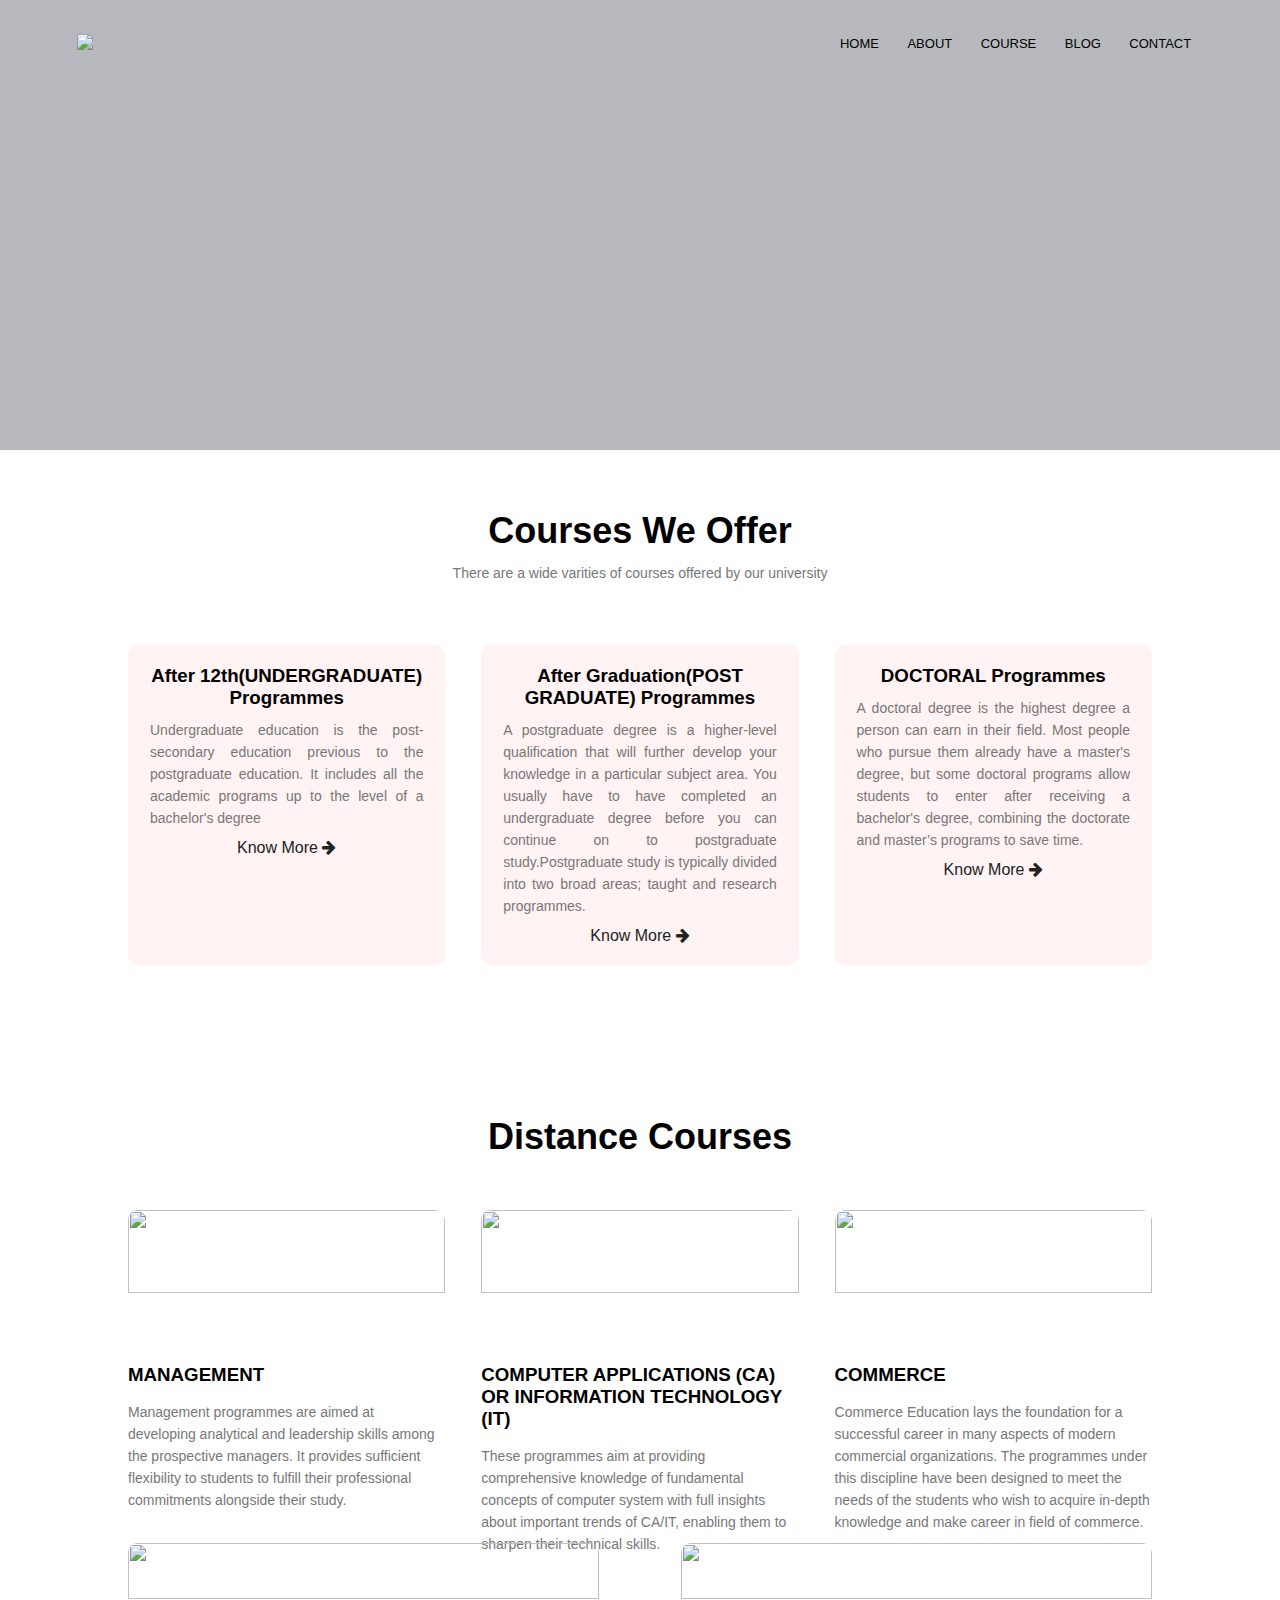
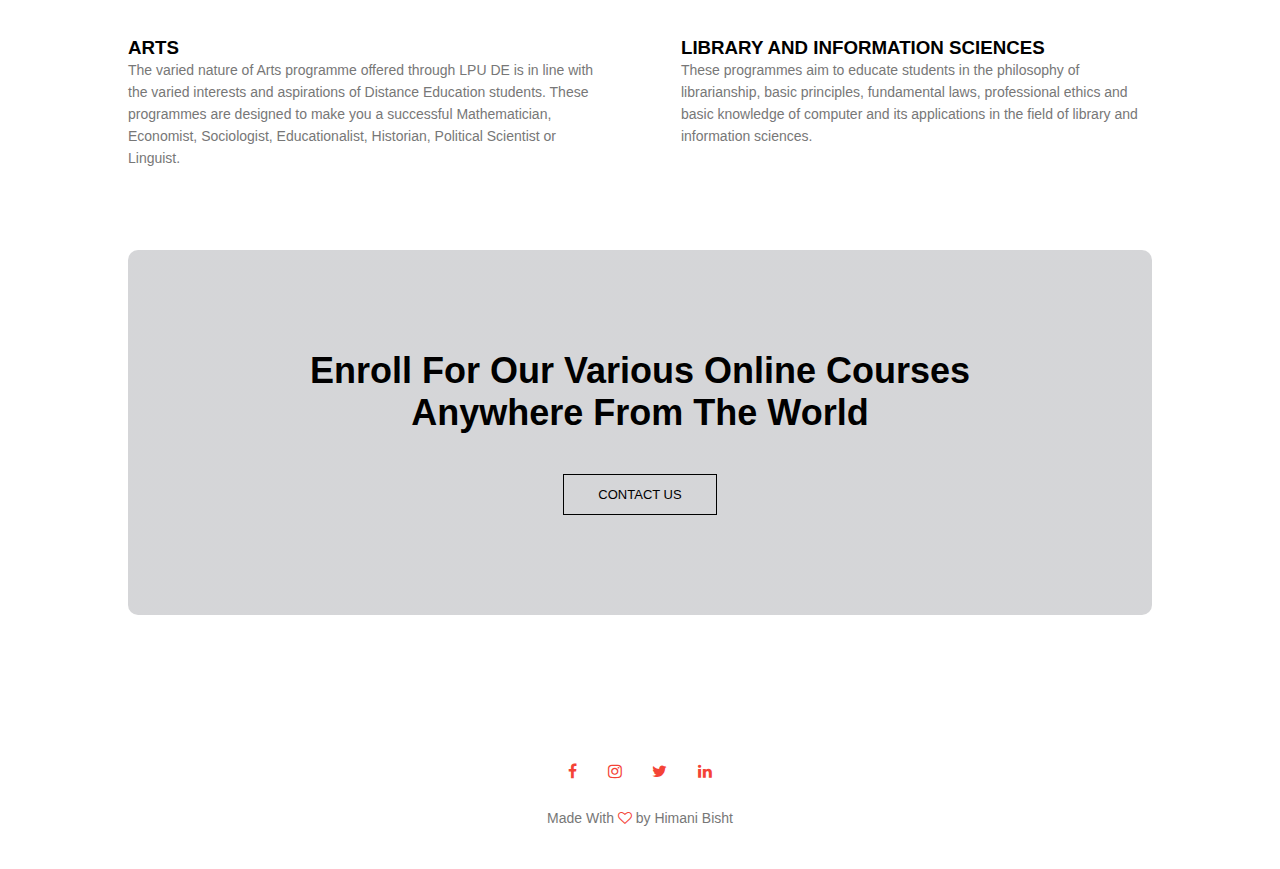
==== courses.html @ 3acd2dc0 "Add files via upload" ====
<!DOCTYPE html>
<html lang="en">
  <head>
    <meta name="viewport" content="width=device-width, initial-scale=1.0" />
    <title>University Website</title>
    <link rel="stylesheet" href="style.css" />
    <link
      rel="stylesheet"
      href="https://cdnjs.cloudflare.com/ajax/libs/font-awesome/4.7.0/css/font-awesome.min.css"
    />
  </head>

  <body>
    <section class="sub-header">
      <nav>
        <a href="index.html"
          ><img src="img/lpu-logo-lovely_professional_university.png"
        /></a>
        <div class="nav-links" id="nav-links">
          <i class="fa fa-times" onclick="hideMenu()"></i>

          <ul>
            <li><a href="index.html">HOME</a></li>
            <li><a href="about.html">ABOUT</a></li>
            <li><a href="courses.html">COURSE</a></li>
            <li><a href="blog.html">BLOG</a></li>
            <li><a href="contact.html">CONTACT</a></li>
          </ul>
        </div>
        <i class="fa fa-bars" onclick="showMenu()"></i>
      </nav>
    </section>

    <!-- Courses -->

    <section class = "courses">
        <h1>Courses We Offer</h1>
        <p>There are a wide varities of courses offered by our university</p>
        <div class="row">
            <div class="courses-col">
                <h3>After 12th(UNDERGRADUATE) Programmes</h3>
                <p>Undergraduate education is the post-secondary education previous to the postgraduate education. It includes all the academic programs up to the level of a bachelor's degree</p>
                <a href="https://www.lpu.in/programmes/all/12th" class="know"> Know More <i class="fa fa-arrow-right"></i></a>
            </div>
            <div class="courses-col">
                <h3>After Graduation(POST GRADUATE) Programmes</h3>
                <p>A postgraduate degree is a higher-level qualification that will further develop your knowledge in a particular subject area. You usually have to have completed an undergraduate degree before you can continue on to postgraduate study.Postgraduate study is typically divided into two broad areas; taught and research programmes.</p>
                <a href= "https://www.lpu.in/programmes/all/Graduation" class="know">Know More <i class="fa fa-arrow-right"></i></a>
            </div>
            <div class="courses-col">
                <h3>DOCTORAL Programmes</h3>
                <p>A doctoral degree is the highest degree a person can earn in their field. Most people who pursue them already have a master's degree, but some doctoral programs allow students to enter after receiving a bachelor's degree, combining the doctorate and master’s programs to save time.</p>
                <a href= "https://nest.lpu.in/phd/index.php" class="know">Know More <i class="fa fa-arrow-right"></i></a>
            </div>
        </div>
    </section>
    
    <section class="facilities">
      <h1>Distance Courses</h1>
      <div class="row">
        <div class="facilities-col">
          <img src="img/management.jpg" />
          <h3>MANAGEMENT</h3>
          <p>
            Management programmes are aimed at developing analytical and leadership skills among the prospective managers. It provides sufficient flexibility to students to fulfill their professional commitments alongside their study.
          </p>
        </div>
        <div class="facilities-col">
          <img src="img/cse.jpg" />
          <h3>COMPUTER APPLICATIONS (CA) OR INFORMATION TECHNOLOGY (IT)</h3>
          <p>
            These programmes aim at providing comprehensive knowledge of fundamental concepts of computer system with full insights about important trends of CA/IT, enabling them to sharpen their technical skills.
          </p>
        </div>
        <div class="facilities-col">
          <img src="img/commerce.jpg" />
          <h3>COMMERCE</h3>
          <p>
            Commerce Education lays the foundation for a successful career in many aspects of modern commercial organizations. The programmes under this discipline have been designed to meet the needs of the students who wish to acquire in-depth knowledge and make career in field of commerce.
          </p>
        </div>
      </div>
      <div class="row">
        <div class="facilities-col-row2">
            <img src="img/arts.jpg" />
            <h3>ARTS</h3>
            <p>
              The varied nature of Arts programme offered through LPU DE is in line with the varied interests and aspirations of Distance Education students. These programmes are designed to make you a successful Mathematician, Economist, Sociologist, Educationalist, Historian, Political Scientist or Linguist.
            </p>
        </div>
        <div class="facilities-col-row2">
            <img src="img/library.jpg" />
            <h3>LIBRARY AND INFORMATION SCIENCES</h3>
            <p>
              These programmes aim to educate students in the philosophy of librarianship, basic principles, fundamental laws, professional ethics and basic knowledge of computer and its applications in the field of library and information sciences.
            </p>
        </div>
      </div>
    </section>

    <!--Call to action-->

    <section class="cta">
      <h1>
        Enroll For Our Various Online Courses<br />Anywhere From The World
      </h1>
      <a href="#" class="hero-btn">CONTACT US</a>
    </section>

    <!-- Footer -->
    <section class="footer">
      <div class="icons">
        <a href="https://www.facebook.com/LPUUniversity"><i class="fa fa-facebook"></i></a>
        <a href="https://www.instagram.com/lpuuniversity"><i class="fa fa-instagram"></i></a>
        <a href="https://twitter.com/lpuuniversity"><i class="fa fa-twitter"></i></a>
        <a href=" https://www.linkedin.com/school/lovely-professional-university"><i class="fa fa-linkedin"></i></a>
      </div>
      <p>Made With <i class="fa fa-heart-o"></i> by Himani Bisht</p>
    </section>

    <!-- Java script for toggle menu -->
    <script>
      var navlinks = document.getElementById("nav-links");
      function showMenu() {
        navlinks.style.right = 0;
      }
      function hideMenu() {
        navlinks.style.right = "-200px";
      }
    </script>
  </body>
</html>
---- style.css ----
*{
    margin: 0;
    padding: 0;
    font-family: 'Poppins', sans-serif;
}
.header{
    min-height: 100vh;
    width: 100%;
    background-image: linear-gradient(rgba(185, 186, 190, 0.6),rgba(185, 186, 190, 0.6)),url(img/banner.jpeg);
    background-position: center;
    background-size: cover;
    position: relative;
}
nav{
    display: flex;
    padding: 2% 6%;
    justify-content: space-between;
    align-items: center;
}
nav img{
    width: 200px;
}
.nav-links{
    flex: 1;
    text-align: right; 
}
.nav-links ul li{
    list-style: none;
    display:inline-block;
    padding: 8px 12px;
    position:relative;
}
.nav-links ul li a{
    text-decoration: none;
    color:#000;
    font-size: 13px;
}
.nav-links ul li::after{
    content: "";
    width:0%;
    height:2px;
    background: #f44336;
    display: block;
    margin: auto;
    transition: 0.5s;
}
.nav-links ul li:hover::after{
    width: 100%;
}
.textbox{
    width:90%;
    position: relative;
    top: 50%;
    left:50%;
    transform: translate(-50% ,50%);
    text-align: center;
}
.textbox h1{
    font-size: 62px;
}
.textbox p{
    margin: 10px 0 40px;
    font-size: 14px;
}
.hero-btn{
    display: inline-block;
    text-decoration: none;
    color:#000;
    border: 1px solid;
    padding: 12px 34px;
    font-size: 13px;
    background: transparent;
    position: relative;
    cursor: pointer;
}
.hero-btn:hover{
    color:#fff;
    border: 1px solid #f44336;
    background-color: #f44336;
    transition: 1s;
}
nav .fa{
    display:none;
}

@media (max-width: 700px) {
    .textbox h1{
        font-size: 20px;
    }
    .nav-links ul li {
        display: block;
    }
    .nav-links{
        position: fixed;
        background:#f78c84;
        height:100vh;
        width:200px;
        top:0;
        right: -200px;
        text-align: left;
        z-index :2;
        transition: 1s;
    }
    nav .fa{
        display: block;
        margin:10px;
        font-size: 22px;
        cursor: pointer;
    }
    .nav-links ul{
        padding:30px;
    }
}

/* leader */

.leader{
    width:80%;
    margin: auto;
    text-align: center;
    padding-top: 100px;
}

h1{
    font-size: 36px;
    font-weight: 600;
    font-family:'Poppins', sans-serif;
}

p{
    font-size: 14px;
    font-weight: 300;
    line-height: 22px;
    padding: 10px;
    font-family:'Poppins', sans-serif;
}

.row{
    margin-top: 5%;
    display: flex;
    justify-content: space-between;
}

.leader-col{
    flex-basis: 31%;
    border-radius: 10px;
    margin-bottom:5%;
    text-align: justify;
}

.leader p {
    color:#777;
}

.leader-col img {
    width:100%;
    border-radius: 10px;
}

.leader-col p{
    padding: 0;
}

.leader-col h3 {
    margin-top: 16px;
    margin-bottom: 15px;
    text-align: left;
}

.leader-col h5 {
    color: #f68121;
    margin-top: 16px;
    margin-bottom: 15px;
    text-align: left;
}

@media(max-width: 700px){
    .row{
        flex-direction: column;
    }
}

/* courses */

.courses{
    width:80%;
    margin:auto;
    text-align: center;
    padding-top: 60px;
}
.courses p{
    color:#777;
    text-align: center;
}
.courses-col{
    flex-basis: 31%;
    background-color: #fff3f3;
    border-radius: 10px;
    margin-bottom: 5%;
    padding:20px 12px; 
    box-sizing: border-box;
}
.courses-col p {
    text-align: justify;
}

.courses-col:hover{
    box-shadow: 0 0 20px 0 rgba(0,0,0,0.2);
}

.know{
    text-decoration: none;
    color:#222;
}
.know:hover{
    color: #f44336;
}

/* campus */

.campus{
    width:80%;
    margin:auto;
    text-align: center;
    padding-top:50px;
}
.campus-col{
    flex-basis: 32%;
    border-radius:10px;
    margin:30px;
    position:relative;
    overflow: hidden;
}

.campus-col img{
    width: 100%;
    display: block;
}

.campus p {
    color :#777;
}

.tour {
    font-size: 18px;
    text-decoration: none;
    color: #f68121;
}

.layer{
    background: transparent;
    height: 100%;
    width: 100%;
    position: absolute;
    top:0;
    left:0;
    transition: 0.5s;
}
.layer:hover{
    background: rgba(255, 124, 119, 0.8);
}
.layer h3 {
    width: 100%;
    font-weight: 500;
    color:#fff;
    font-size: 26px;
    position: absolute;
    transform: translateX(-50%);
    bottom: 0;
    left:50%;
    opacity: 0;
    transition: 0.5s
}
.layer:hover h3 {
    bottom:49%;
    opacity: 1;
}

/* Facilities */

.facilities{
    width:80%;
    margin: auto;
    text-align: center;
    padding-top: 100px;
}
.facilities-col{
    flex-basis: 31%;
    border-radius: 10px;
    margin-bottom:5%;
    text-align: left;
}
.facilities-col2 {
    flex-basis: 31%;
    border-radius: 10px;
    text-align: left;
}

.facilities-col-row2{
    flex-basis: 46%;
    border-radius: 10px;
    margin-bottom:5%;
    text-align: left;
}

.facilities-col-row2 img{
    width:100%;
    height:60%;
    border-radius: 10px;
}

.facilities p {
    color:#777;
}
.facilities-col img {
    width:100%;
    height:60%;
    border-radius: 10px;
}
.facilities-col2 img {
    width:100%;
    height:40%;
    border-radius: 10px;
}
.facilities-col p ,.facilities-col2 p , .facilities-col-row2 p{
    padding: 0;
}
.facilities-col h3,.facilities-col2 p, .facilities-col-course{
    margin-top: 16px;
    margin-bottom: 15px;
    text-align: left;
}

/* testimonials */

.test{
    width:80%;
    margin:auto;
    text-align: center;
    padding-top:50px;
}
.test p{color:#777}
.test-col{
    flex-basis:44%;
    border-radius: 10px;
    margin-bottom:5%;
    text-align: left;
    background:#fff3f3;
    padding:25px;
    cursor: pointer;
    display: flex;
}
.test-col img{
    height:40px;
    border-radius: 50%;
    margin-left: 5px;
    margin-right: 30px;
}
.test-col p{
    padding: 0;
}
.test-col h3{
    text-align: left;
    margin-top: 15px;
    margin-bottom: 10px;
}
.test-col .fa{
    color: #f44336;
}
@media (max-width : 700px){
    .test-col img{
        margin-right: 15px;
    }
}
.cta{
    margin: 100px auto;
    width: 80%;
    background-image: linear-gradient( rgba(185, 186, 190, 0.6),rgba(185, 186, 190, 0.6)), url("img/banner2.jpg");
    background-position: center;
    background-size: cover;
    border-radius: 10px;
    text-align: center;
    padding: 100px 0;
}
.cta h1{
    margin-bottom: 40px;
    padding: 0;
} 
@media(max-width:700px){
    .cta h1{
        font-size: 24px;
    }
}

/* footer */

.footer{
    width:100%;
    text-align: center;
    padding: 30px 0;
}
.footer h4{
    margin-bottom: 25px;
    margin-top:20px;
    font-weight:600;
}
.footer p{color:#777}

.icons .fa{
    color:#f44336;
    margin: 0 13px;
    cursor: pointer;
    padding: 18px 0;
}
.fa-heart-o{
    color:#f44336;
}

/* about us page */

.sub-header{
    height: 50vh;
    width: 100%;
    background-image: linear-gradient(rgba(136, 138, 148, 0.6),rgba(136, 138, 148, 0.6)) ,url("img/background.jpg");
    background-position: center;
    background-size: cover;
    text-align: center;
} 
.sub-header h1{
    margin-top: 40px;
}

.about-us{
    width:80%;
    margin: auto;
    padding-top: 150px;
    padding-bottom: 50px;
    text-align: center;
}

.about-us{
    padding: 30px 2px;
}

.about-us img{
    padding-top: 50px;
    width:100%;
}

.about-us h1{
    padding-top: 50px;
}

.red-btn{
    border: 1px solid #f44336;
    background: transparent;
    color:#f44336;
}
.red-btn:hover{
    color:white;
}

.rank{
    width:80%;
    margin: auto;
    padding-top: 50px;
    padding-bottom: 50px;
    text-align: center;
}

.rank{
    padding: 30px 2px;
}

.rank img{
    padding-top: 50px;
    width:100%;
}
.rank p{
    font-size: 14px;
    font-weight: 300;
    color:#777;
}
.rank h1{
    padding-top: 0;
}
/* vision and mission */
.vision{
    width:80%;
    margin:auto;
    text-align: center;
    padding-top: 60px;
}
.vision p{
    padding-top: 10px;
    color:#777;
    text-align: justify;
}
.vision-col{
    flex-basis:48%;
    background-color: #fff3f3;
    border-radius: 10px;
    margin-bottom: 5%;
    padding:20px 12px; 
    box-sizing: border-box;
    box-shadow: 0 0 20px 0 rgba(0,0,0,0.2);
}
.vision-col ul{
    font-size:14px;
    font-weight: 300;
    list-style-type: none;
    color: #777;
    padding-top: 10px;
    text-align: justify;
    line-height: 22px;
}
.vision-col img{
    width:100%;
}

/* blog content */

.blog{
    width:80%;
    margin: auto;
    padding: 60px 0;
}
.blog h1{
    text-align: center;
}
.blog-left{
    flex-basis: 65%;
}
.blog-left img{
    width: 100%;
}
.blog-left h2{
    color:#222;
    font-weight: 600;
    margin: 30px 0;
}
.blog-left p {
    color:#999;
    padding:0;
}
.blog-right{
    flex-basis: 32%;
}
.blog-right h3{
    background: #f44336;
    color:#fff;
    padding: 7px 0;
    font-size:16px;
    margin-bottom:20px;
    text-align: center;
}
.blog-right div{
    display:flex;
    align-items: center;
    justify-content: space-between;
    color:#555;
    padding: 8px;
    box-sizing: border-box;
}

/* comment-box */

.comment{
    border: 1px solid #ccc;
    margin: 50px 0;
    padding: 10px 20px;
}

.comment h3{
    text-align: left;
}
 .comment-form input , .comment-form textarea{
    width:97%;
    padding:10px;
    margin: 15px 0;
    box-sizing: none;
    border: none;
    outline: none;
    background: #f0f0f0;
 }
 .comment-form button{
    margin:10px 0;
 }
  
@media(max-width: 700px){
    .sub-header h1{
        font-size: 24px;
    }
}

/* location */

.location{
    width:80%;
    margin:auto;
    padding: 80px 0;
}

.location iframe{
    width:100%;
}

.contact-us{
    width: 80%;
    margin: auto;
}
.contact-us p{
    color:#777;
}
.contact-col{
    flex-basis: 48%;
    margin-bottom: 30px;
}
.contact-col div{
    display: flex;
    align-items: center;
    margin-bottom: 40px;
}
.contact-col .fa{
    font-size: 28px;
    color:#f44336;
    margin: 10px;
    margin-right: 30px;
}
.contact-col div p{
    padding: 0;
}
.contact-col div h5{
    font-size: 20px;
    font-weight: 400;
    margin-bottom: 5px;
    color: #555;
}
.contact-col input , .contact-col textarea{
    width:100%;
    padding:15px;
    margin-bottom:17px;
    outline:none;
    border: 1px solid #ccc;
    box-sizing: border-box;
}
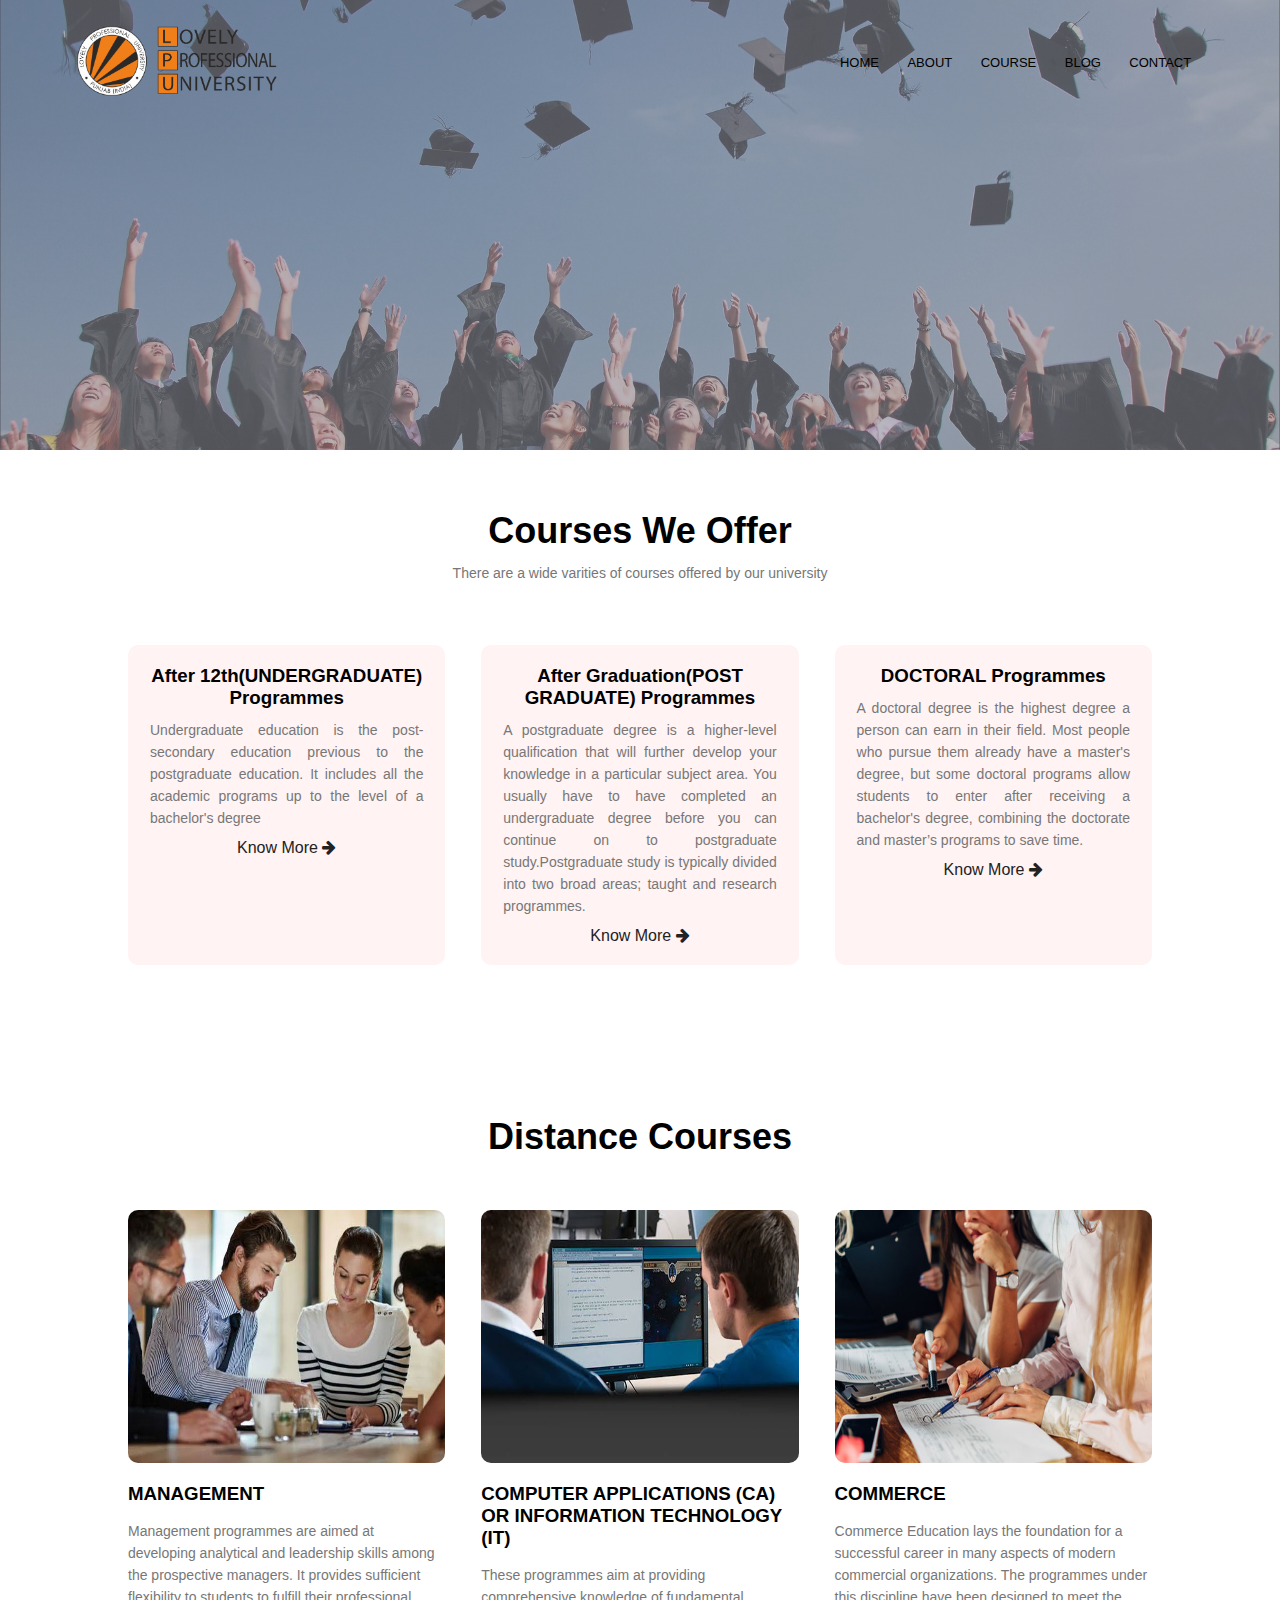
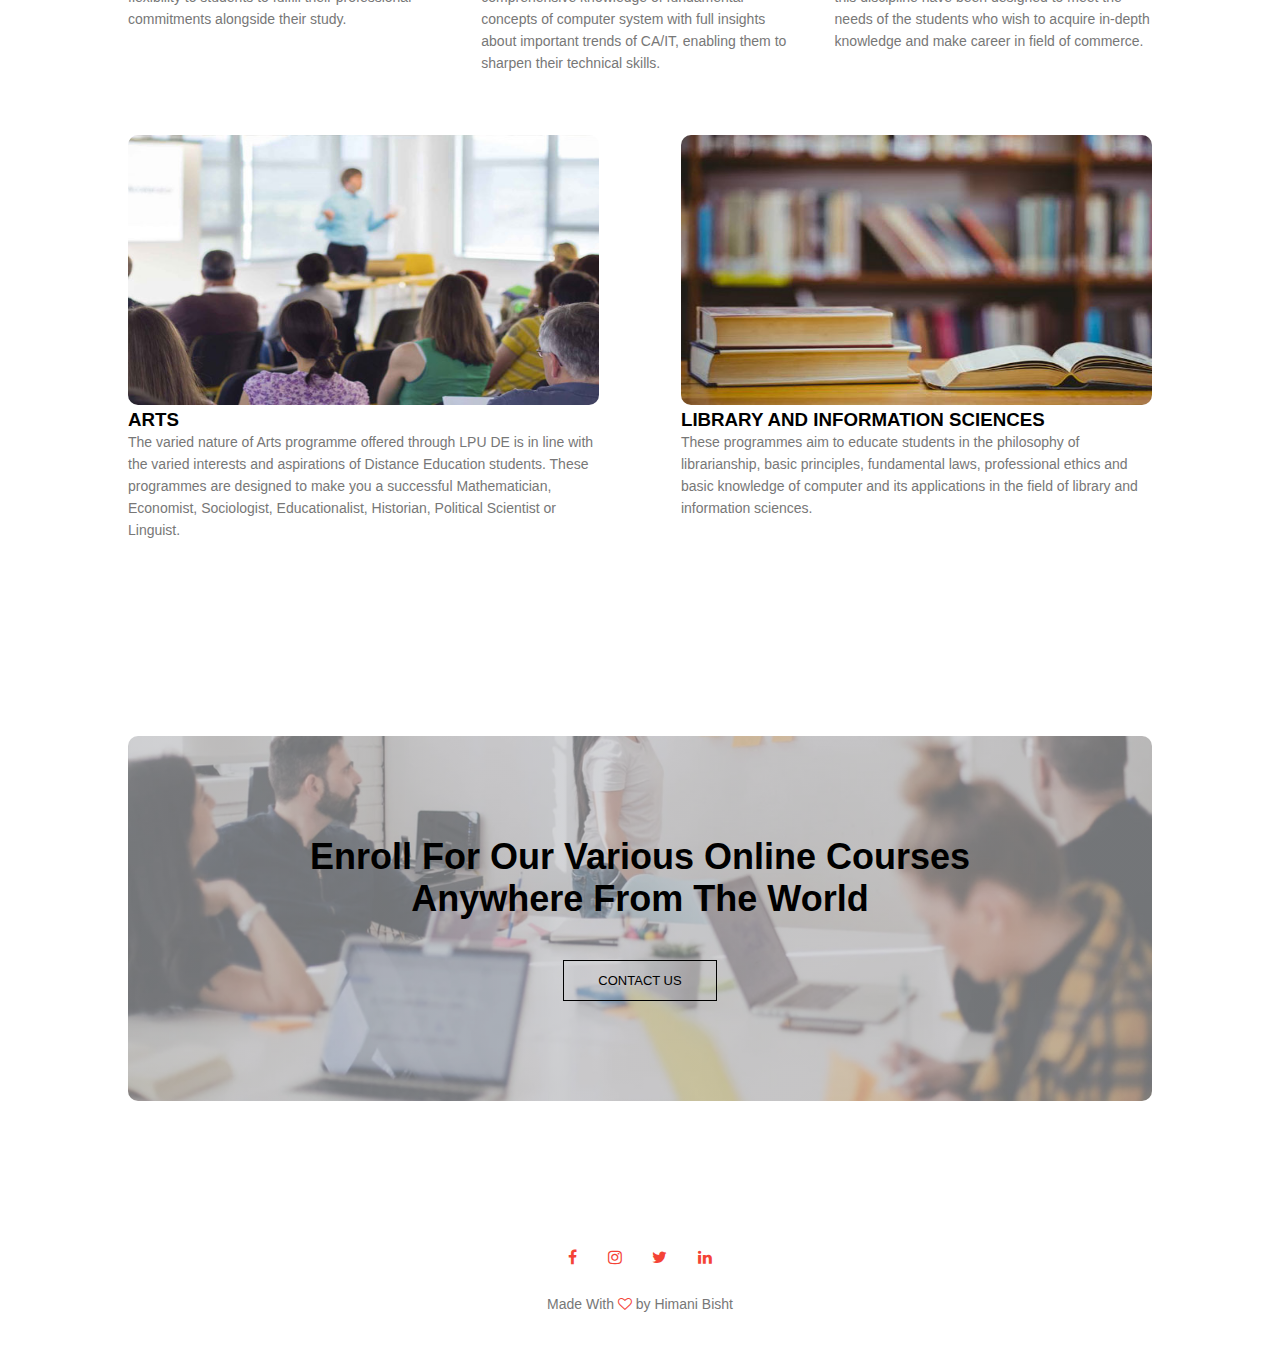
==== commit 7af62141: "Update courses.html" ====
--- a/courses.html
+++ b/courses.html
@@ -14,7 +14,7 @@
     <section class="sub-header">
       <nav>
         <a href="index.html"
-          ><img src="img/lpu-logo-lovely_professional_university.png"
+          ><img src="lpu-logo-lovely_professional_university.png"
         /></a>
         <div class="nav-links" id="nav-links">
           <i class="fa fa-times" onclick="hideMenu()"></i>
@@ -59,21 +59,21 @@
       <h1>Distance Courses</h1>
       <div class="row">
         <div class="facilities-col">
-          <img src="img/management.jpg" />
+          <img src="management.jpg" />
           <h3>MANAGEMENT</h3>
           <p>
             Management programmes are aimed at developing analytical and leadership skills among the prospective managers. It provides sufficient flexibility to students to fulfill their professional commitments alongside their study.
           </p>
         </div>
         <div class="facilities-col">
-          <img src="img/cse.jpg" />
+          <img src="cse.jpg" />
           <h3>COMPUTER APPLICATIONS (CA) OR INFORMATION TECHNOLOGY (IT)</h3>
           <p>
             These programmes aim at providing comprehensive knowledge of fundamental concepts of computer system with full insights about important trends of CA/IT, enabling them to sharpen their technical skills.
           </p>
         </div>
         <div class="facilities-col">
-          <img src="img/commerce.jpg" />
+          <img src="commerce.jpg" />
           <h3>COMMERCE</h3>
           <p>
             Commerce Education lays the foundation for a successful career in many aspects of modern commercial organizations. The programmes under this discipline have been designed to meet the needs of the students who wish to acquire in-depth knowledge and make career in field of commerce.
@@ -82,14 +82,14 @@
       </div>
       <div class="row">
         <div class="facilities-col-row2">
-            <img src="img/arts.jpg" />
+            <img src="arts.jpg" />
             <h3>ARTS</h3>
             <p>
               The varied nature of Arts programme offered through LPU DE is in line with the varied interests and aspirations of Distance Education students. These programmes are designed to make you a successful Mathematician, Economist, Sociologist, Educationalist, Historian, Political Scientist or Linguist.
             </p>
         </div>
         <div class="facilities-col-row2">
-            <img src="img/library.jpg" />
+            <img src="library.jpg" />
             <h3>LIBRARY AND INFORMATION SCIENCES</h3>
             <p>
               These programmes aim to educate students in the philosophy of librarianship, basic principles, fundamental laws, professional ethics and basic knowledge of computer and its applications in the field of library and information sciences.
@@ -104,7 +104,7 @@
       <h1>
         Enroll For Our Various Online Courses<br />Anywhere From The World
       </h1>
-      <a href="#" class="hero-btn">CONTACT US</a>
+      <a href="contact.html" class="hero-btn">CONTACT US</a>
     </section>
 
     <!-- Footer -->
@@ -129,4 +129,4 @@
       }
     </script>
   </body>
-</html>+</html>
--- a/style.css
+++ b/style.css
@@ -6,7 +6,7 @@
 .header{
     min-height: 100vh;
     width: 100%;
-    background-image: linear-gradient(rgba(185, 186, 190, 0.6),rgba(185, 186, 190, 0.6)),url(img/banner.jpeg);
+    background-image: linear-gradient(rgba(185, 186, 190, 0.6),rgba(185, 186, 190, 0.6)),url(banner.jpeg);
     background-position: center;
     background-size: cover;
     position: relative;
@@ -375,7 +375,7 @@
 .cta{
     margin: 100px auto;
     width: 80%;
-    background-image: linear-gradient( rgba(185, 186, 190, 0.6),rgba(185, 186, 190, 0.6)), url("img/banner2.jpg");
+    background-image: linear-gradient( rgba(185, 186, 190, 0.6),rgba(185, 186, 190, 0.6)), url("banner2.jpg");
     background-position: center;
     background-size: cover;
     border-radius: 10px;
@@ -421,7 +421,7 @@
 .sub-header{
     height: 50vh;
     width: 100%;
-    background-image: linear-gradient(rgba(136, 138, 148, 0.6),rgba(136, 138, 148, 0.6)) ,url("img/background.jpg");
+    background-image: linear-gradient(rgba(136, 138, 148, 0.6),rgba(136, 138, 148, 0.6)) ,url("background.jpg");
     background-position: center;
     background-size: cover;
     text-align: center;
@@ -643,4 +643,4 @@
     outline:none;
     border: 1px solid #ccc;
     box-sizing: border-box;
-}+}
